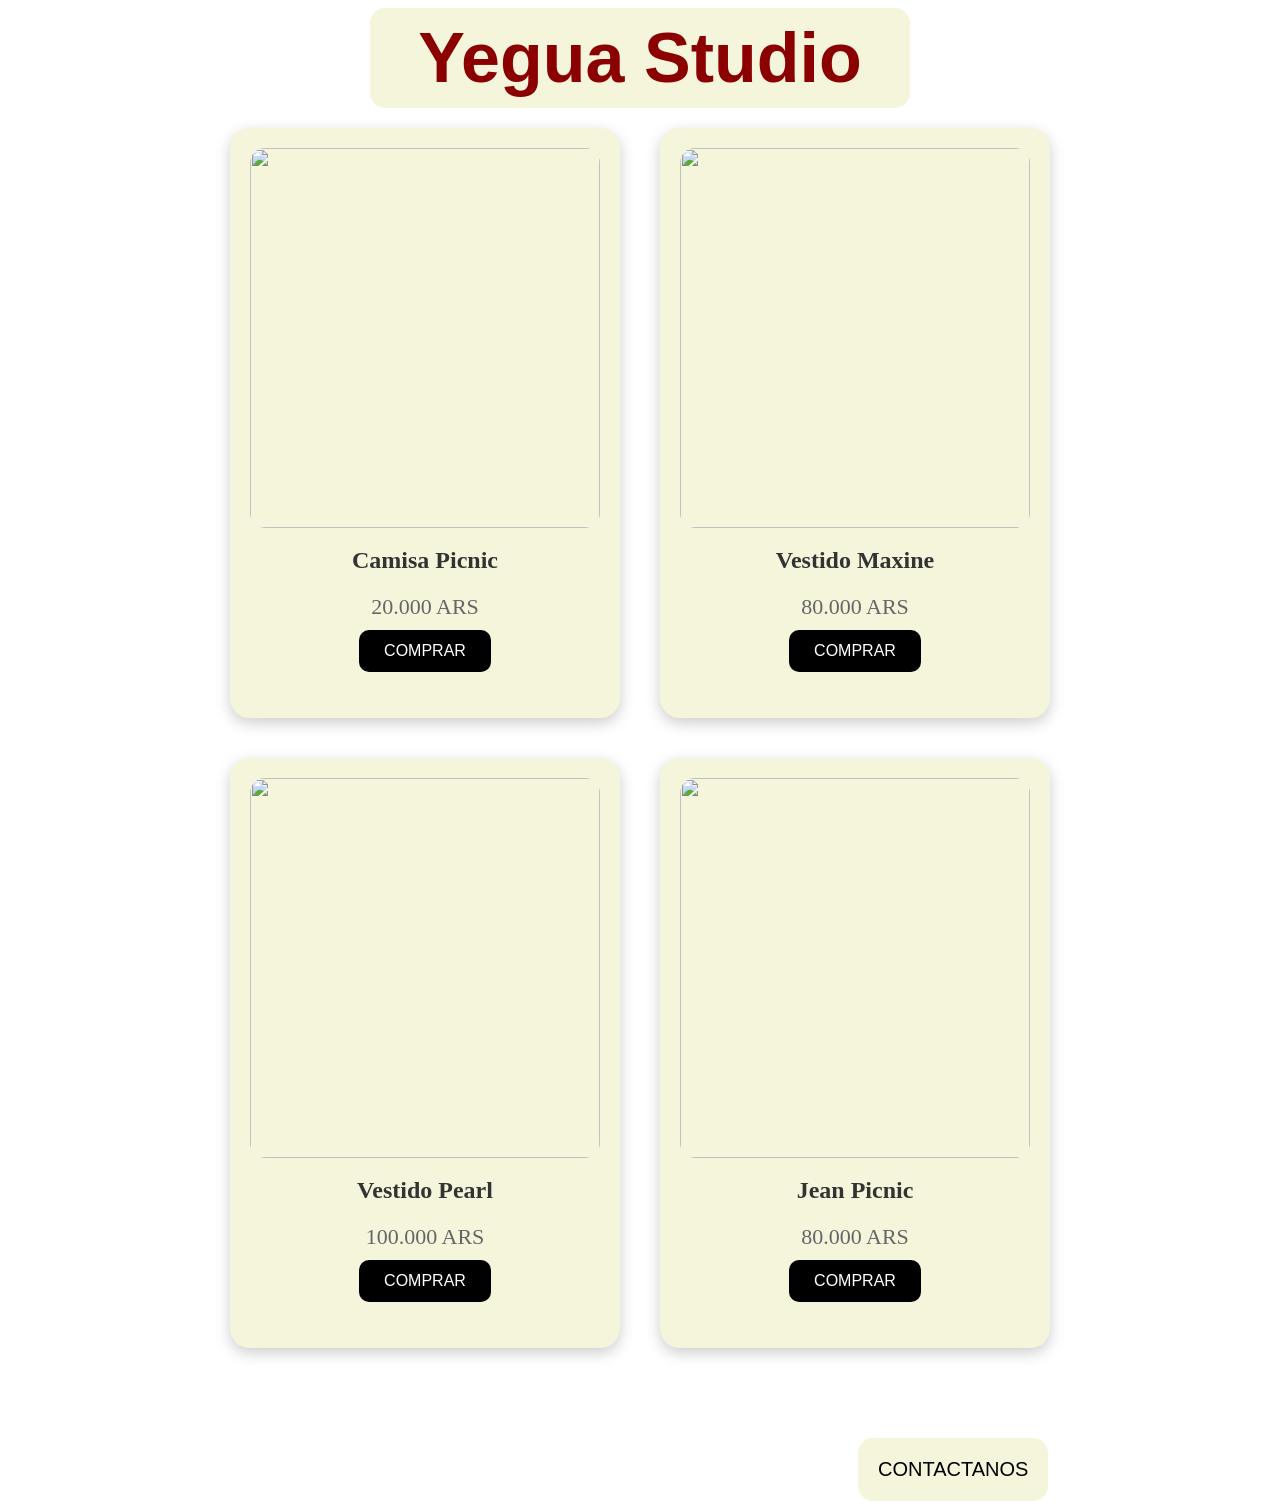
==== index2.html @ 7d9ec77b "primer guardado" ====
<!DOCTYPE html>
<html lang="en">
<head>
    <meta charset="UTF-8">
    <meta name="viewport" content="width=device-width, initial-scale=1.0">
    <title>Productos</title>
    <link rel="stylesheet" href="style.css">
</head>
<body class="cuerpo2">
    
<h1>Yegua Studio</h1>

<div class="contenedor-tarjetas">

<div class="tarjetas">
    <img src="img/_DSC0376.jpg" alt="">
    <h2>Camisa Picnic</h2>
    <p>20.000 ARS</p>
    <button onclick="añadir()">COMPRAR</button>
</div>

<div class="tarjetas">
    <img src="img/_DSC0379.jpg" alt="">
    <h2>Vestido Maxine</h2>
    <p>80.000 ARS</p>
    <button onclick="añadir()">COMPRAR</button>
</div>

<div class="tarjetas">
    <img src="img/_DSC0391.jpg" alt="">
    <h2>Vestido Pearl</h2>
    <p>100.000 ARS</p>
    <button onclick="añadir()">COMPRAR</button>
</div>

<div class="tarjetas">
    <img src="img/_DSC0403.jpg" alt="">
    <h2>Jean Picnic</h2>
    <p>80.000 ARS</p>
    <button onclick="añadir()">COMPRAR</button>
</div>

</div>

<button onclick="contacto()" id="contactanos">CONTACTANOS</button>



    <script src="https://cdn.jsdelivr.net/npm/sweetalert2@11"></script>
    <script src="script.js"></script>
</body>
</html>
---- style.css ----
/*IMAGEN DE FONDO*/
body{
    background-image:url("img/_DSC0371.jpg") ;
    background-repeat: no-repeat;
    background-size: cover;
    
}

/* TITULO */
h1{
    display: flex;
    justify-content: center;
    font-size: 70px;
    font-family: 'Franklin Gothic Medium', 'Arial Narrow', Arial, sans-serif;
    color: darkred;
    text-align: center;
    background-color: beige;
    padding: 10px 20px;
    border-radius: 15px;
    width: 500px;
    margin: auto;
}

/* ESTILOS PARA EL DIV DE PEDIR DATOS*/
.entrar{
    background-color: beige;
    width: 400px;
    height: 200px;
    border-radius: 15px;
    padding: 20px;
    margin: auto;
    text-align: center;
    margin-top: 100px
}

.entrar p{
    font-family: Arial, sans-serif;
    color: darkred;
    font-size: 18px;
}

.entrar input{
    width: 90%;
    padding: 8px;
    border-radius: 8px;
    border: 1px solid gray;
}

.entrar button{
    margin-top: 10px;
    padding: 10px 20px;
    border: none;
    border-radius: 10px;
    background-color: darkred;
    color: white;
    font-size: 16px;
}





/*BODY 2 FONDO*/

.cuerpo2{
    background-image: url("img/DSC_0329.jpg");
    background-size: cover;
    background-repeat: no-repeat;
}

.tarjetas{
    background-color: beige;
    width: 350px;
    height: 550px;
    border-radius: 20px;
    padding: 20px;
    text-align: center;
    box-shadow: 0px 5px 15px rgba(0,0,0,0.2);
    transition: 0.3s;
    margin: 20px;
}

/* AGRANDA LA TARJETA CUANDO PASAS POR ARRIBA*/
.tarjetas:hover{
    transform: scale(1.03);
}

.tarjetas img{
    width: 100%;
    height: 380px;
    object-fit: cover; /*ADAPTA LA IMAGEN SIN QUE SE DEFORME*/
    border-radius: 15px;
}

.tarjetas h2{
    font-size: 24px;
    margin-top: 15px;
    color: #333;
}

.tarjetas p{
    font-size: 22px;
    color: #666;
    margin: 10px;
}

.tarjetas button{
    background-color: black;
    color: white;
    border: none;
    padding: 12px 25px;
    border-radius: 10px;
    cursor: pointer;
    font-size: 16px;
    transition: 0.3s;
}

/*CAMBIA EL COLOR DEL BOTON CUANDO PASA EL CURSOR*/
.tarjetas button:hover{
    background-color: #444;
}

/*ADAPTA LAS TARJETAS*/
.contenedor-tarjetas{
    display: flex; /*TARJETAS UNA AL LADO DE LA OTRA*/
    justify-content: center; /*CENTRA TODAS LAS TARJETAS*/
    flex-wrap: wrap; /*HACE QUE VAYAN BAJANDO*/
}


#contactanos{
    background-color: beige;
    border: none;
    border-radius: 15px;
    padding: 20px;
    font-size: 20px;
    cursor: pointer;
    font-family: 'Franklin Gothic Medium', 'Arial Narrow', Arial, sans-serif;
    color: black;
    margin-top: 70px;
    margin-left: 850px;
}

#contactanos:hover{
    background-color: darkred;
    transition: 0.3s;
    transform: scale(1.03);
}





/*BODY 3 FONDO*/
.cuerpo3{
    background-image: url(img/DSC_0345.jpg);
    background-repeat: no-repeat;
    background-size: cover;
    background-position: 150% 70%;
}



/*ESTILOS PARA EL FORMULARIO*/
.formulario{
    width: 400px;
    margin: auto;
    margin-top: 200px;
}

.formulario form{
    background-color: rgba(255,255,255,0.5);
    padding: 20px;
    border-radius: 10px;
}

.formulario h2{
    text-align: center;
}

.formulario input{
    width: 100%;
    height: 30px;
}

.formulario select{
    width: 100%;
    height: 30px;
}

.formulario textarea{
    width: 100%;
    height: 80px;
}

.formulario button{
    width: 100%;
    height: 40px;
    background-color: black;
    color: white;
    border-radius: 10px;
}



/*LOGO DE INSTA*/
#ig{
    text-align: right;
}

#ig img{
    width: 60px;
    height: 60px;
    margin-top: 100px;
}
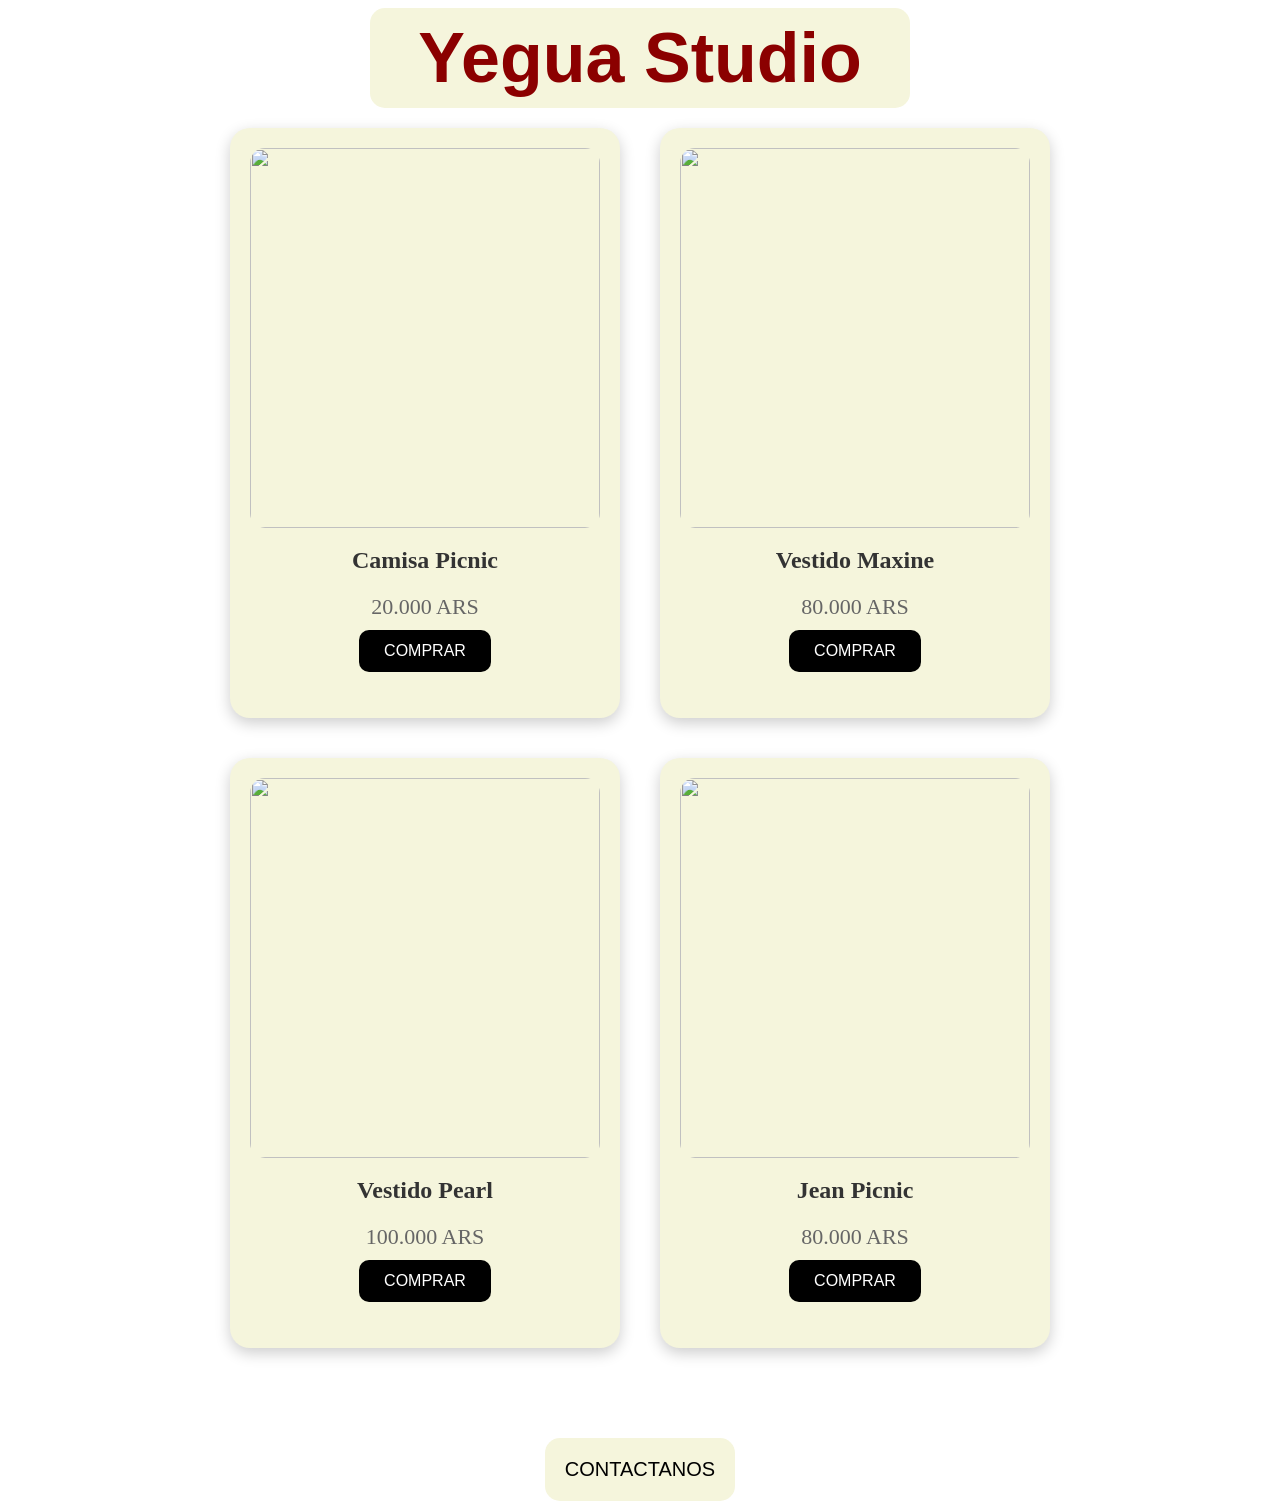
==== commit 9cc4fbaf: "arreglo boton de contacto" ====
--- a/index2.html
+++ b/index2.html
@@ -13,28 +13,28 @@
 <div class="contenedor-tarjetas">
 
 <div class="tarjetas">
-    <img src="img/_DSC0376.jpg" alt="">
+    <img src="img/camisa.jpg" alt="">
     <h2>Camisa Picnic</h2>
     <p>20.000 ARS</p>
     <button onclick="añadir()">COMPRAR</button>
 </div>
 
 <div class="tarjetas">
-    <img src="img/_DSC0379.jpg" alt="">
+    <img src="img/puntitos.jpg" alt="">
     <h2>Vestido Maxine</h2>
     <p>80.000 ARS</p>
     <button onclick="añadir()">COMPRAR</button>
 </div>
 
 <div class="tarjetas">
-    <img src="img/_DSC0391.jpg" alt="">
+    <img src="img/vestido.jpg" alt="">
     <h2>Vestido Pearl</h2>
     <p>100.000 ARS</p>
     <button onclick="añadir()">COMPRAR</button>
 </div>
 
 <div class="tarjetas">
-    <img src="img/_DSC0403.jpg" alt="">
+    <img src="img/pantalon.jpg" alt="">
     <h2>Jean Picnic</h2>
     <p>80.000 ARS</p>
     <button onclick="añadir()">COMPRAR</button>
@@ -42,7 +42,11 @@
 
 </div>
 
-<button onclick="contacto()" id="contactanos">CONTACTANOS</button>
+<div class="boton">
+    <button onclick="contacto()" id="contactanos">
+        CONTACTANOS
+    </button>
+</div>
 
 
 
--- a/style.css
+++ b/style.css
@@ -1,6 +1,6 @@
 /*IMAGEN DE FONDO*/
 body{
-    background-image:url("img/_DSC0371.jpg") ;
+    background-image:url("img/fondo1.jpg") ;
     background-repeat: no-repeat;
     background-size: cover;
     
@@ -63,7 +63,7 @@
 /*BODY 2 FONDO*/
 
 .cuerpo2{
-    background-image: url("img/DSC_0329.jpg");
+    background-image: url("img/fondo2.jpg");
     background-size: cover;
     background-repeat: no-repeat;
 }
@@ -128,6 +128,12 @@
 }
 
 
+.boton{
+    display: flex;
+    justify-content: center;
+    margin-top: 70px;
+}
+
 #contactanos{
     background-color: beige;
     border: none;
@@ -137,8 +143,6 @@
     cursor: pointer;
     font-family: 'Franklin Gothic Medium', 'Arial Narrow', Arial, sans-serif;
     color: black;
-    margin-top: 70px;
-    margin-left: 850px;
 }
 
 #contactanos:hover{
@@ -153,7 +157,7 @@
 
 /*BODY 3 FONDO*/
 .cuerpo3{
-    background-image: url(img/DSC_0345.jpg);
+    background-image: url("img/fondo3.jpg");
     background-repeat: no-repeat;
     background-size: cover;
     background-position: 150% 70%;
